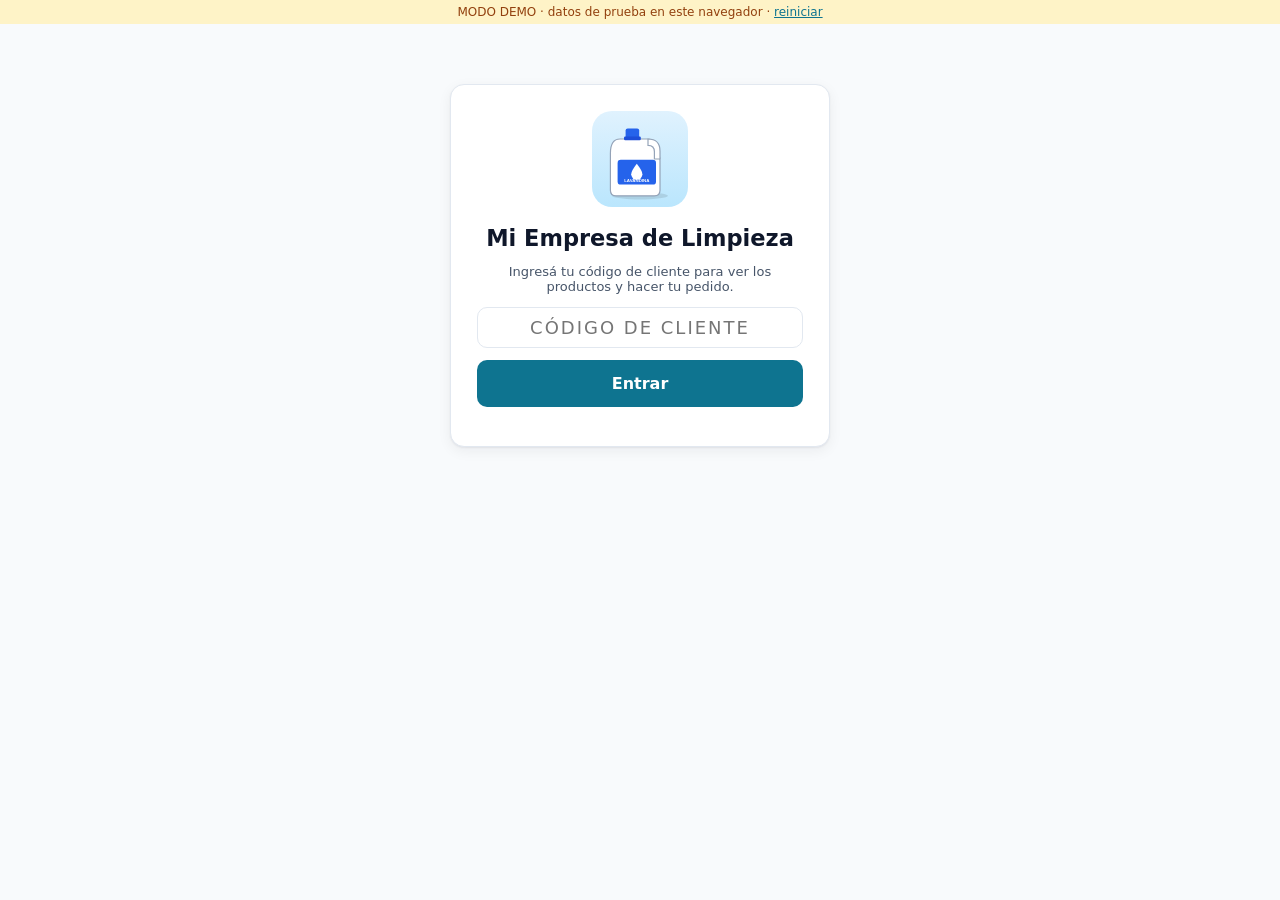
==== index.html @ 89eaf0ff "App de pedidos para clientes y app de gestión (Sheets + Apps Script) Co-Authored-By: Claude Opus 5.5" ====
<!DOCTYPE html>
<html lang="es">
<head>
<meta charset="utf-8">
<meta name="viewport" content="width=device-width,initial-scale=1,viewport-fit=cover">
<meta name="theme-color" content="#0e7490">
<title>Hacé tu pedido</title>
<link rel="stylesheet" href="estilos.css">
<style>
  header{background:var(--pri);color:#fff;padding:14px 16px 0;position:sticky;top:0;z-index:20}
  header .top{display:flex;justify-content:space-between;align-items:center;gap:10px}
  header h1{font-size:18px;margin:0}
  header .cli{font-size:13px;opacity:.85}
  header .salir{background:rgba(255,255,255,.15);border:0;color:#fff;border-radius:8px;padding:6px 10px;font-size:12px;cursor:pointer}
  .tabs{display:flex;gap:4px;margin-top:10px}
  .tabs button{flex:1;background:none;border:0;color:#cffafe;padding:10px;font-weight:600;border-bottom:3px solid transparent;cursor:pointer}
  .tabs button.on{color:#fff;border-bottom-color:var(--acc)}
  main{max-width:1000px;margin:0 auto;padding:14px 14px 120px}
  .buscar{display:flex;gap:8px;margin-bottom:10px}
  .cats{display:flex;gap:6px;overflow-x:auto;padding-bottom:6px;margin-bottom:10px}
  .cats button{border:1.5px solid var(--borde);background:#fff;border-radius:999px;padding:6px 12px;white-space:nowrap;cursor:pointer;font-size:13px}
  .cats button.on{background:var(--pri);color:#fff;border-color:var(--pri)}
  .grid{display:grid;grid-template-columns:repeat(auto-fill,minmax(165px,1fr));gap:12px}
  .prod{display:flex;flex-direction:column;overflow:hidden}
  .prod img{width:100%;aspect-ratio:1;object-fit:cover;display:block;background:#f1f5f9}
  .prod .info{padding:10px;display:flex;flex-direction:column;gap:4px;flex:1}
  .prod h3{font-size:15px;margin:0}
  .prod .uni{font-size:12px;color:var(--tx2)}
  .prod .precio{font-size:18px;font-weight:800;color:var(--pri-2)}
  .prod .badges{display:flex;gap:4px;flex-wrap:wrap;min-height:22px}
  .prod .acc{margin-top:auto;padding-top:6px}
  .prod .stepper{width:100%}.prod .stepper input{flex:1}
  .prod.en-carrito{outline:2.5px solid var(--pri)}
  .barra{position:fixed;left:0;right:0;bottom:0;padding:12px 14px calc(12px + env(safe-area-inset-bottom));background:#fff;border-top:1px solid var(--borde);box-shadow:0 -6px 20px rgba(0,0,0,.08);z-index:30}
  .barra .btn{max-width:600px;margin:0 auto;display:flex;justify-content:space-between}
  .linea{display:flex;gap:10px;align-items:center;padding:10px 0;border-bottom:1px solid var(--borde)}
  .linea img{width:52px;height:52px;border-radius:10px}
  .linea .n{flex:1;min-width:0}
  .linea .n b{display:block;font-size:14px}
  .total{display:flex;justify-content:space-between;font-size:20px;font-weight:800;margin:14px 0}
  .ped{padding:14px;margin-bottom:10px}
  .ped .cab{display:flex;justify-content:space-between;align-items:center;gap:8px;cursor:pointer}
  .ped table{margin-top:10px}
  .login{max-width:380px;margin:60px auto;padding:26px;text-align:center}
  .login img{width:96px;border-radius:20px;margin-bottom:10px}
  .ok-pedido{text-align:center;padding:10px}
  .ok-pedido .check{width:70px;height:70px;border-radius:50%;background:#dcfce7;color:var(--ok);font-size:40px;display:flex;align-items:center;justify-content:center;margin:0 auto 10px}
  .vacio{text-align:center;color:var(--tx2);padding:40px 10px}
</style>
</head>
<body>

<!-- LOGIN -->
<section id="vLogin" class="oculto">
  <div class="login card">
    <img src="img/lavandina.svg" alt="">
    <h2 id="lEmpresa" style="margin:4px 0 6px">Pedidos online</h2>
    <p class="muted">Ingresá tu código de cliente para ver los productos y hacer tu pedido.</p>
    <div class="campo"><input id="codigo" placeholder="Código de cliente" autocomplete="off" style="text-transform:uppercase;text-align:center;font-size:18px;letter-spacing:2px"></div>
    <button class="btn grande" id="bEntrar">Entrar</button>
    <p class="muted" id="lErr" style="color:var(--mal)"></p>
  </div>
</section>

<!-- APP -->
<section id="vApp" class="oculto">
  <header>
    <div class="top">
      <div><h1 id="hEmpresa"></h1><div class="cli" id="hCliente"></div></div>
      <button class="salir" id="bSalir">Salir</button>
    </div>
    <div class="tabs"><button data-tab="cat" class="on">Productos</button><button data-tab="ped">Mis pedidos</button></div>
  </header>
  <main>
    <div id="tCat">
      <div class="buscar"><input id="q" placeholder="Buscar producto…" type="search"></div>
      <div class="cats" id="cats"></div>
      <div class="grid" id="grid"></div>
    </div>
    <div id="tPed" class="oculto"><div id="listaPed"></div></div>
  </main>
  <div class="barra oculto" id="barra"><button class="btn grande" id="bVerCarrito"><span id="bCant"></span><span id="bTot"></span></button></div>
</section>

<div id="vCarga" class="cargando"><div class="spin"></div>Cargando…</div>
<div id="modal"></div>

<script src="config.js"></script>
<script src="comun.js"></script>
<script>
const S = { codigo:'', data:null, carrito:{}, cat:'Todos', q:'' };
const $ = id => document.getElementById(id);
const LS_COD = 'pl_codigo', LS_CAR = 'pl_carrito';

function ver(v){ ['vLogin','vApp','vCarga'].forEach(x => $(x).classList.toggle('oculto', x!==v)); }

async function entrar(cod){
  ver('vCarga');
  try{
    S.data = await api('catalogo', { codigo: cod });
    S.codigo = cod.toUpperCase(); localStorage.setItem(LS_COD, S.codigo);
    try{ S.carrito = JSON.parse(localStorage.getItem(LS_CAR+'_'+S.codigo)) || {}; }catch(e){ S.carrito = {}; }
    const ids = new Set(S.data.productos.map(p=>p.id)); Object.keys(S.carrito).forEach(k=>{ if(!ids.has(k)) delete S.carrito[k]; });
    $('hEmpresa').textContent = S.data.empresa; $('hCliente').textContent = S.data.cliente.nombre;
    document.title = S.data.empresa + ' · Pedidos';
    ver('vApp'); pintarCats(); pintarGrid(); pintarBarra();
  }catch(e){
    localStorage.removeItem(LS_COD); ver('vLogin'); $('lErr').textContent = e.message; $('codigo').value = cod;
  }
}

function pintarCats(){
  const cats = ['Todos', ...new Set(S.data.productos.map(p=>p.categoria).filter(Boolean))];
  $('cats').innerHTML = cats.map(c=>`<button class="${c===S.cat?'on':''}" data-c="${U.esc(c)}">${U.esc(c)}</button>`).join('');
}

function pintarGrid(){
  const m = S.data.moneda; const q = S.q.trim().toLowerCase();
  const lista = S.data.productos.filter(p => (S.cat==='Todos'||p.categoria===S.cat) && (!q || (p.nombre+' '+(p.descripcion||'')).toLowerCase().includes(q)));
  if(!lista.length){ $('grid').innerHTML = '<div class="vacio">No hay productos con ese filtro.</div>'; return; }
  $('grid').innerHTML = lista.map(p => {
    const cant = S.carrito[p.id]||0;
    const u = U.precioCatalogo(p, Math.max(cant,1));
    const lista = p.precioLista > u.precio ? `<span class="tachado">${U.dinero(p.precioLista,m)}</span>` : '';
    const badges = p.ofertas.map(o=>`<span class="chip oferta" title="${U.esc(o.titulo)}">🔥 ${U.esc(U.textoOferta(o,m))}</span>`).join('')
      + (p.disponibilidad==='sin' ? '<span class="chip sin">Sin stock · consultar</span>' : p.disponibilidad==='poco' ? '<span class="chip poco">Últimas unidades</span>' : '');
    return `<div class="prod card ${cant?'en-carrito':''}">
      <img src="${U.esc(U.img(p.imagen))}" alt="${U.esc(p.nombre)}" loading="lazy">
      <div class="info">
        <h3>${U.esc(p.nombre)}</h3><div class="uni">${U.esc(p.unidad||'')}</div>
        <div>${lista} <span class="precio">${U.dinero(u.precio,m)}</span></div>
        <div class="badges">${badges}</div>
        <div class="acc">${cant
          ? `<div class="stepper"><button data-menos="${p.id}">−</button><input inputmode="numeric" data-cant="${p.id}" value="${cant}"><button data-mas="${p.id}">+</button></div>`
          : `<button class="btn" style="width:100%" data-mas="${p.id}">Agregar</button>`}</div>
      </div></div>`;
  }).join('');
}

function totalCarrito(){
  let t=0, n=0; const lineas=[];
  S.data.productos.forEach(p=>{ const c=S.carrito[p.id]; if(c>0){ const u=U.precioCatalogo(p,c); t+=u.precio*c; n+=c; lineas.push({p,c,u}); } });
  return {t:U.r2(t), n, lineas};
}

function setCant(id, c){
  c = Math.max(0, Math.min(9999, parseInt(c)||0));
  if(c) S.carrito[id]=c; else delete S.carrito[id];
  localStorage.setItem(LS_CAR+'_'+S.codigo, JSON.stringify(S.carrito));
  pintarBarra();
}

function pintarBarra(){
  const {t,n} = totalCarrito();
  $('barra').classList.toggle('oculto', !n);
  $('bCant').textContent = `Ver pedido (${n} ${n===1?'artículo':'artículos'})`;
  $('bTot').textContent = U.dinero(t, S.data.moneda);
}

function abrirCarrito(){
  const m=S.data.moneda; const {t,lineas}=totalCarrito();
  $('modal').innerHTML = `<div class="modal-fondo" data-cerrar="1"><div class="modal">
    <div class="fila" style="justify-content:space-between"><h3 style="flex:0 1 auto">Tu pedido</h3><button class="btn gris peq" style="flex:0 0 auto" data-cerrar="1">Cerrar</button></div>
    ${lineas.map(({p,c,u})=>`<div class="linea"><img src="${U.esc(U.img(p.imagen))}" alt="">
      <div class="n"><b>${U.esc(p.nombre)}</b><span class="muted">${U.dinero(u.precio,m)} × ${c}${u.oferta?' · 🔥 oferta':''}</span></div>
      <div class="stepper" style="flex:0 0 auto"><button data-menos="${p.id}">−</button><input inputmode="numeric" data-cant="${p.id}" value="${c}"><button data-mas="${p.id}">+</button></div></div>`).join('')}
    <div class="total"><span>Total</span><span>${U.dinero(t,m)}</span></div>
    <div class="campo"><label>Notas para el pedido (opcional)</label><textarea id="notas" rows="2" placeholder="Horario de entrega, aclaraciones…"></textarea></div>
    <button class="btn grande" id="bEnviar">Enviar pedido</button>
    <p class="muted" style="text-align:center">Los precios se confirman al recibir el pedido.</p>
  </div></div>`;
  const notas = localStorage.getItem('pl_notas'); if(notas) $('notas').value = notas;
  $('notas').oninput = e => localStorage.setItem('pl_notas', e.target.value);
  $('bEnviar').onclick = enviar;
}

async function enviar(){
  const b=$('bEnviar'); b.disabled=true; b.textContent='Enviando…';
  try{
    const lineas = Object.entries(S.carrito).map(([id,cantidad])=>({id,cantidad}));
    const r = await api('crearPedido', { codigo:S.codigo, lineas, notas:$('notas').value });
    S.carrito={}; localStorage.removeItem(LS_CAR+'_'+S.codigo); localStorage.removeItem('pl_notas');
    pintarBarra(); pintarGrid();
    const m=S.data.moneda;
    const txt = `Hola! Te envié el pedido ${r.id} (${S.data.cliente.nombre}) por ${U.dinero(r.total,m)}:\n` + r.lineas.map(l=>`• ${l.cantidad} × ${l.nombre}`).join('\n');
    $('modal').innerHTML = `<div class="modal-fondo"><div class="modal ok-pedido">
      <div class="check">✓</div><h3>¡Pedido enviado!</h3>
      <p>Número de pedido <b>${r.id}</b><br>Total <b>${U.dinero(r.total,m)}</b></p>
      <p class="muted">Te avisamos cuando esté confirmado. Podés seguirlo en “Mis pedidos”.</p>
      ${S.data.whatsapp?`<a class="btn wa grande" style="margin-bottom:8px" target="_blank" href="${U.wa(S.data.whatsapp, txt)}">Avisar por WhatsApp</a>`:''}
      <button class="btn sec grande" data-cerrar="1">Listo</button></div></div>`;
  }catch(e){ U.toast(e.message,'error'); b.disabled=false; b.textContent='Enviar pedido'; }
}

async function pintarPedidos(){
  $('listaPed').innerHTML = '<div class="cargando"><div class="spin"></div></div>';
  try{
    const ps = await api('misPedidos', {codigo:S.codigo}); const m=S.data.moneda; S.pedidos = ps;
    if(!ps.length){ $('listaPed').innerHTML = '<div class="vacio">Todavía no hiciste pedidos.</div>'; return; }
    $('listaPed').innerHTML = ps.map((p,i)=>`<div class="ped card">
      <div class="cab" data-tog="${i}"><div><b>${U.esc(p.ID)}</b><div class="muted">${U.fecha(p.Fecha,true)}</div></div>
      <div style="text-align:right"><span class="chip ${U.esc(p.Estado)}">${U.esc(p.Estado)}</span><div style="font-weight:800;margin-top:4px">${U.dinero(p.Total,m)}</div></div></div>
      <div class="oculto" id="det${i}"><table>${p.Detalle.map(l=>`<tr><td>${l.cantidad} × ${U.esc(l.nombre)}</td><td class="num">${U.dinero(l.subtotal,m)}</td></tr>`).join('')}</table>
      ${p['Notas cliente']?`<p class="muted">Notas: ${U.esc(p['Notas cliente'])}</p>`:''}
      <button class="btn sec peq" style="margin-top:8px" data-repetir="${i}">Repetir este pedido</button></div></div>`).join('');
  }catch(e){ $('listaPed').innerHTML = `<div class="vacio">${U.esc(e.message)}</div>`; }
}

/* ---------- eventos ---------- */
document.addEventListener('click', e=>{
  const t=e.target.closest('[data-mas],[data-menos],[data-c],[data-tab],[data-cerrar],[data-tog],[data-repetir]'); if(!t) return;
  if(t.dataset.mas){ setCant(t.dataset.mas,(S.carrito[t.dataset.mas]||0)+1); refrescar(); }
  else if(t.dataset.menos){ setCant(t.dataset.menos,(S.carrito[t.dataset.menos]||0)-1); refrescar(); }
  else if(t.dataset.c){ S.cat=t.dataset.c; pintarCats(); pintarGrid(); }
  else if(t.dataset.tab){ document.querySelectorAll('.tabs button').forEach(b=>b.classList.toggle('on',b===t));
    $('tCat').classList.toggle('oculto',t.dataset.tab!=='cat'); $('tPed').classList.toggle('oculto',t.dataset.tab!=='ped');
    if(t.dataset.tab==='ped') pintarPedidos(); }
  else if(t.dataset.cerrar && e.target===t){ $('modal').innerHTML=''; pintarGrid(); }
  else if(t.dataset.tog){ $('det'+t.dataset.tog).classList.toggle('oculto'); }
  else if(t.dataset.repetir){ const p=S.pedidos[t.dataset.repetir]; const ids=new Set(S.data.productos.map(x=>x.id));
    p.Detalle.forEach(l=>{ if(ids.has(l.id)) S.carrito[l.id]=(S.carrito[l.id]||0)+l.cantidad; }); setCant('_',0);
    document.querySelector('[data-tab=cat]').click(); pintarGrid(); U.toast('Productos agregados al pedido'); }
});
document.addEventListener('change', e=>{ if(e.target.dataset.cant){ setCant(e.target.dataset.cant, e.target.value); refrescar(); } });
function refrescar(){ if($('modal').innerHTML){ if(totalCarrito().n) abrirCarrito(); else $('modal').innerHTML=''; } pintarGrid(); }
$('q').oninput = e => { S.q=e.target.value; pintarGrid(); };
$('bVerCarrito').onclick = abrirCarrito;
$('bEntrar').onclick = () => { const c=$('codigo').value.trim(); if(c) entrar(c); };
$('codigo').onkeydown = e => { if(e.key==='Enter') $('bEntrar').click(); };
$('bSalir').onclick = () => { localStorage.removeItem(LS_COD); location.href = location.pathname + (DEMO && new URLSearchParams(location.search).get('demo')?'?demo=1':''); };

/* ---------- inicio ---------- */
(async()=>{
  const p = new URLSearchParams(location.search);
  const cod = p.get('c') || localStorage.getItem(LS_COD);
  if(cod) entrar(cod);
  else { ver('vLogin'); try{ const i=await api('info'); $('lEmpresa').textContent=i.empresa; }catch(e){} }
})();
</script>
</body>
</html>
---- estilos.css ----
:root{
  --pri:#0e7490; --pri-2:#155e75; --pri-cl:#ecfeff; --acc:#f59e0b; --ok:#16a34a; --mal:#dc2626; --warn:#d97706;
  --tx:#0f172a; --tx2:#475569; --borde:#e2e8f0; --fondo:#f8fafc; --card:#fff; --r:14px;
  --sombra:0 1px 2px rgba(15,23,42,.06),0 4px 14px rgba(15,23,42,.06);
}
*{box-sizing:border-box}
html,body{margin:0;background:var(--fondo);color:var(--tx);font-family:system-ui,-apple-system,"Segoe UI",Roboto,Arial,sans-serif;font-size:15px;-webkit-tap-highlight-color:transparent}
button,input,select,textarea{font:inherit;color:inherit}
a{color:var(--pri)}
.oculto{display:none!important}
.demo-banner{background:#fef3c7;color:#92400e;text-align:center;font-size:12px;padding:5px 8px}
.btn{border:0;border-radius:10px;padding:10px 16px;background:var(--pri);color:#fff;font-weight:600;cursor:pointer;display:inline-flex;align-items:center;gap:6px;justify-content:center;text-decoration:none}
.btn:hover{background:var(--pri-2)}
.btn:disabled{opacity:.5;cursor:default}
.btn.sec{background:#fff;color:var(--pri);border:1.5px solid var(--pri)}
.btn.sec:hover{background:var(--pri-cl)}
.btn.gris{background:#f1f5f9;color:var(--tx)}
.btn.rojo{background:#fff;color:var(--mal);border:1.5px solid #fecaca}
.btn.wa{background:#25d366}
.btn.peq{padding:6px 10px;font-size:13px;border-radius:8px}
.btn.grande{padding:14px 20px;font-size:16px;width:100%}
input,select,textarea{border:1.5px solid var(--borde);border-radius:10px;padding:9px 11px;background:#fff;width:100%;outline:none}
input:focus,select:focus,textarea:focus{border-color:var(--pri)}
label{font-size:12px;color:var(--tx2);font-weight:600;display:block;margin:0 0 4px}
.campo{margin-bottom:12px}
.fila{display:flex;gap:10px;align-items:center}
.fila>*{flex:1}
.card{background:var(--card);border-radius:var(--r);box-shadow:var(--sombra);border:1px solid var(--borde)}
.chip{display:inline-block;padding:3px 9px;border-radius:999px;font-size:12px;font-weight:600;background:#f1f5f9;color:var(--tx2);white-space:nowrap}
.chip.Nuevo{background:#dbeafe;color:#1d4ed8}.chip.Confirmado{background:#e0e7ff;color:#4338ca}.chip.Preparado{background:#fef3c7;color:#b45309}
.chip.Enviado{background:#cffafe;color:#0e7490}.chip.Entregado{background:#dcfce7;color:#15803d}.chip.Cancelado{background:#fee2e2;color:#b91c1c}
.chip.oferta{background:#fff7ed;color:#c2410c}.chip.poco{background:#fef3c7;color:#b45309}.chip.sin{background:#fee2e2;color:#b91c1c}
.tachado{text-decoration:line-through;color:#94a3b8;font-size:12px}
.muted{color:var(--tx2);font-size:13px}
.stepper{display:flex;align-items:center;border:1.5px solid var(--borde);border-radius:10px;overflow:hidden;background:#fff}
.stepper button{border:0;background:#f1f5f9;width:38px;height:38px;font-size:20px;cursor:pointer;color:var(--pri);font-weight:700}
.stepper input{border:0;width:46px;text-align:center;padding:0;height:38px;border-radius:0;font-weight:700}
#toast{position:fixed;left:50%;bottom:90px;transform:translateX(-50%) translateY(20px);background:#0f172a;color:#fff;padding:10px 16px;border-radius:10px;opacity:0;pointer-events:none;transition:.25s;z-index:999;max-width:90vw;text-align:center}
#toast.show{opacity:1;transform:translateX(-50%)}
#toast.error{background:var(--mal)}
.cargando{padding:40px;text-align:center;color:var(--tx2)}
.spin{width:28px;height:28px;border:3px solid #cbd5e1;border-top-color:var(--pri);border-radius:50%;animation:g 1s linear infinite;margin:0 auto 10px}
@keyframes g{to{transform:rotate(360deg)}}
table{border-collapse:collapse;width:100%}
th,td{text-align:left;padding:9px 10px;border-bottom:1px solid var(--borde);font-size:14px;vertical-align:middle}
th{font-size:12px;color:var(--tx2);text-transform:uppercase;letter-spacing:.03em;background:#f8fafc}
.num{text-align:right;font-variant-numeric:tabular-nums}
.modal-fondo{position:fixed;inset:0;background:rgba(15,23,42,.45);display:flex;align-items:flex-end;justify-content:center;z-index:50}
.modal{background:#fff;width:100%;max-width:560px;max-height:92vh;overflow:auto;border-radius:18px 18px 0 0;padding:18px}
@media(min-width:700px){.modal-fondo{align-items:center}.modal{border-radius:18px}}
.modal h3{margin:0 0 14px}
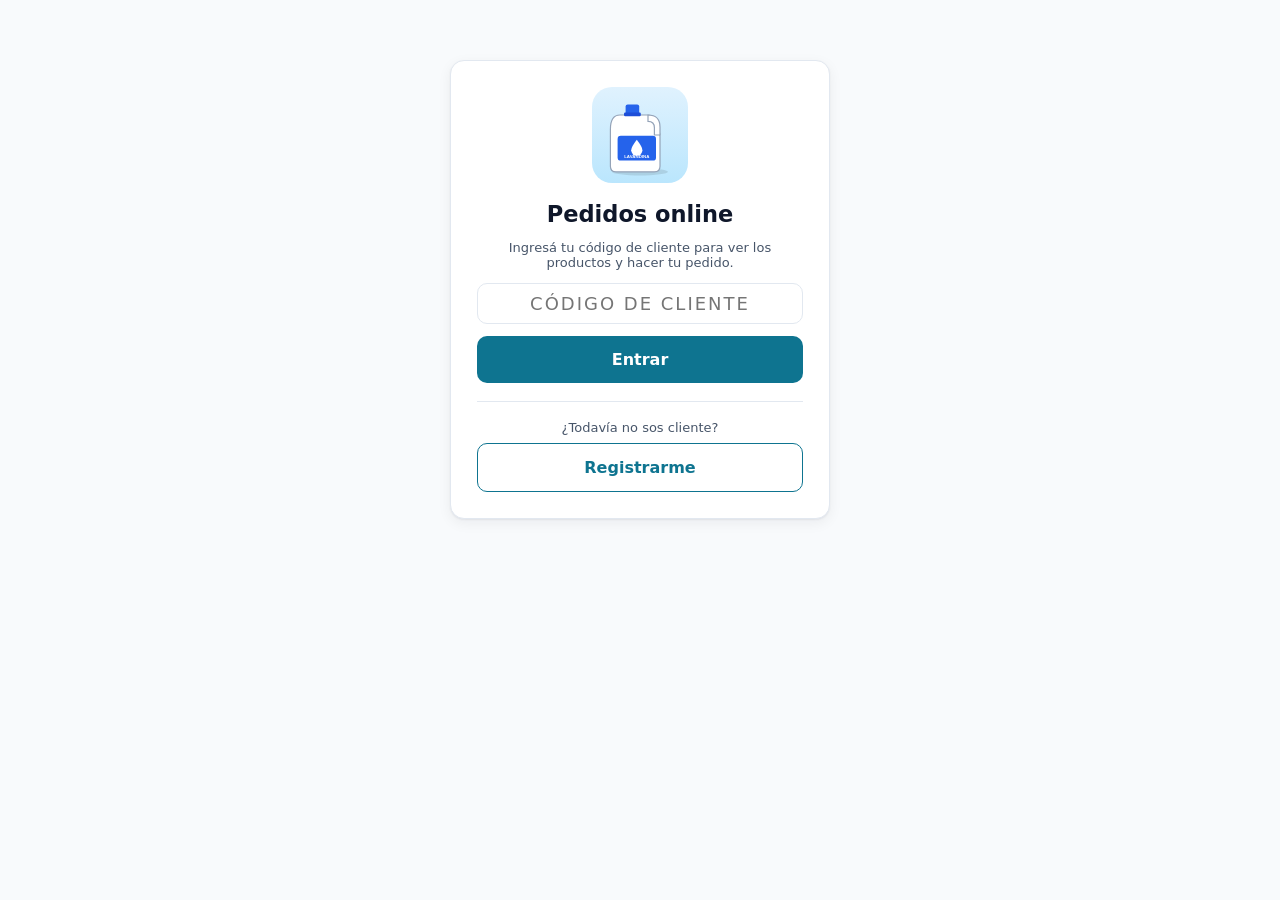
==== commit 0f39d21f: "Fotos de productos (cámara/galería a Drive), datos de facturación y alta de clientes, exportar CSV C" ====
--- a/index.html
+++ b/index.html
@@ -46,6 +46,14 @@
   .ok-pedido{text-align:center;padding:10px}
   .ok-pedido .check{width:70px;height:70px;border-radius:50%;background:#dcfce7;color:var(--ok);font-size:40px;display:flex;align-items:center;justify-content:center;margin:0 auto 10px}
   .vacio{text-align:center;color:var(--tx2);padding:40px 10px}
+  .datos{max-width:620px;margin:0 auto}
+  .datos .grid2{display:grid;grid-template-columns:1fr 1fr;gap:0 12px}
+  @media(max-width:520px){.datos .grid2{grid-template-columns:1fr}}
+  .datos h4{margin:18px 0 8px;color:var(--pri-2)}
+  .aviso{background:#fff7ed;border:1px solid #fed7aa;color:#9a3412;border-radius:12px;padding:12px 14px;margin-bottom:14px;font-size:14px}
+  .req::after{content:' *';color:var(--mal)}
+  .err-campo{border-color:var(--mal)!important}
+  .reg{max-width:620px;margin:20px auto;padding:20px}
 </style>
 </head>
 <body>
@@ -59,8 +67,14 @@
     <div class="campo"><input id="codigo" placeholder="Código de cliente" autocomplete="off" style="text-transform:uppercase;text-align:center;font-size:18px;letter-spacing:2px"></div>
     <button class="btn grande" id="bEntrar">Entrar</button>
     <p class="muted" id="lErr" style="color:var(--mal)"></p>
+    <hr style="border:0;border-top:1px solid var(--borde);margin:18px 0">
+    <p class="muted" style="margin:0 0 8px">¿Todavía no sos cliente?</p>
+    <button class="btn sec grande" id="bRegistro">Registrarme</button>
   </div>
 </section>
+
+<!-- REGISTRO / PENDIENTE -->
+<section id="vRegistro" class="oculto"><div class="reg card" id="regCont"></div></section>
 
 <!-- APP -->
 <section id="vApp" class="oculto">
@@ -69,7 +83,7 @@
       <div><h1 id="hEmpresa"></h1><div class="cli" id="hCliente"></div></div>
       <button class="salir" id="bSalir">Salir</button>
     </div>
-    <div class="tabs"><button data-tab="cat" class="on">Productos</button><button data-tab="ped">Mis pedidos</button></div>
+    <div class="tabs"><button data-tab="cat" class="on">Productos</button><button data-tab="ped">Mis pedidos</button><button data-tab="dat">Mis datos</button></div>
   </header>
   <main>
     <div id="tCat">
@@ -78,6 +92,7 @@
       <div class="grid" id="grid"></div>
     </div>
     <div id="tPed" class="oculto"><div id="listaPed"></div></div>
+    <div id="tDat" class="oculto"><div class="datos card" style="padding:18px" id="misDatos"></div></div>
   </main>
   <div class="barra oculto" id="barra"><button class="btn grande" id="bVerCarrito"><span id="bCant"></span><span id="bTot"></span></button></div>
 </section>
@@ -92,7 +107,7 @@
 const $ = id => document.getElementById(id);
 const LS_COD = 'pl_codigo', LS_CAR = 'pl_carrito';
 
-function ver(v){ ['vLogin','vApp','vCarga'].forEach(x => $(x).classList.toggle('oculto', x!==v)); }
+function ver(v){ ['vLogin','vApp','vCarga','vRegistro'].forEach(x => $(x).classList.toggle('oculto', x!==v)); }
 
 async function entrar(cod){
   ver('vCarga');
@@ -104,7 +119,9 @@
     $('hEmpresa').textContent = S.data.empresa; $('hCliente').textContent = S.data.cliente.nombre;
     document.title = S.data.empresa + ' · Pedidos';
     ver('vApp'); pintarCats(); pintarGrid(); pintarBarra();
+    if(!S.data.cliente.datosCompletos) setTimeout(()=>{ irTab('dat'); U.toast('Completá tus datos para poder hacer pedidos'); },300);
   }catch(e){
+    if(/^PENDIENTE/.test(e.message)){ S.codigo=cod.toUpperCase(); localStorage.setItem(LS_COD,S.codigo); return pantallaPendiente(); }
     localStorage.removeItem(LS_COD); ver('vLogin'); $('lErr').textContent = e.message; $('codigo').value = cod;
   }
 }
@@ -152,7 +169,7 @@
 
 function pintarBarra(){
   const {t,n} = totalCarrito();
-  $('barra').classList.toggle('oculto', !n);
+  $('barra').classList.toggle('oculto', !n || $('tCat').classList.contains('oculto'));
   $('bCant').textContent = `Ver pedido (${n} ${n===1?'artículo':'artículos'})`;
   $('bTot').textContent = U.dinero(t, S.data.moneda);
 }
@@ -175,6 +192,7 @@
 }
 
 async function enviar(){
+  if(!S.data.cliente.datosCompletos){ $('modal').innerHTML=''; irTab('dat'); return U.toast('Antes de enviar, completá tus datos de facturación','error'); }
   const b=$('bEnviar'); b.disabled=true; b.textContent='Enviando…';
   try{
     const lineas = Object.entries(S.carrito).map(([id,cantidad])=>({id,cantidad}));
@@ -206,25 +224,104 @@
   }catch(e){ $('listaPed').innerHTML = `<div class="vacio">${U.esc(e.message)}</div>`; }
 }
 
+/* ---------- datos del cliente ---------- */
+const ETQ = {'Razón social':'Razón social / Nombre y apellido','CUIT/DNI':'CUIT o DNI','Condición IVA':'Condición frente al IVA','Dirección fiscal':'Domicilio fiscal (calle y número)',
+  'Localidad':'Localidad','Provincia':'Provincia','CP':'Código postal','Contacto':'Persona de contacto','Teléfono':'Teléfono / WhatsApp','Email':'Email (para enviarte la factura)','Dirección':'Dirección de entrega (si es distinta)'};
+function campo(k, v){
+  const req = U.OBLIGATORIOS.includes(k) ? 'req' : '';
+  if(k==='Condición IVA') return `<div class="campo"><label class="${req}">${ETQ[k]}</label><select data-k="${k}"><option value="">Elegí…</option>${U.CONDICIONES_IVA.map(c=>`<option ${c===v?'selected':''}>${c}</option>`).join('')}</select></div>`;
+  const tipo = k==='Email'?'email':(k==='CUIT/DNI'||k==='Teléfono'||k==='CP')?'tel':'text';
+  const ph = {'CUIT/DNI':'Sin guiones','Teléfono':'Ej: 381 555 1234','Provincia':'Tucumán'}[k]||'';
+  return `<div class="campo"><label class="${req}">${ETQ[k]}</label><input type="${tipo}" data-k="${k}" value="${U.esc(v||'')}" placeholder="${ph}"></div>`;
+}
+function formDatos(d){
+  d = d || {};
+  return `<h4 style="margin-top:0">Datos de facturación</h4>
+    ${campo('Razón social',d['Razón social'])}
+    <div class="grid2">${campo('CUIT/DNI',d['CUIT/DNI'])}${campo('Condición IVA',d['Condición IVA'])}</div>
+    ${campo('Dirección fiscal',d['Dirección fiscal'])}
+    <div class="grid2">${campo('Localidad',d['Localidad'])}${campo('Provincia',d['Provincia']||'Tucumán')}</div>
+    <div class="grid2">${campo('CP',d['CP'])}<div></div></div>
+    <h4>Contacto y entrega</h4>
+    <div class="grid2">${campo('Contacto',d['Contacto'])}${campo('Teléfono',d['Teléfono'])}</div>
+    ${campo('Email',d['Email'])}
+    ${campo('Dirección',d['Dirección'])}
+    <p class="muted"><span style="color:var(--mal)">*</span> obligatorios</p>`;
+}
+function leerForm(cont){
+  const d={}; let ok=true; cont.querySelectorAll('[data-k]').forEach(el=>{ d[el.dataset.k]=el.value.trim(); el.classList.remove('err-campo'); });
+  U.OBLIGATORIOS.forEach(k=>{ if(!d[k]){ ok=false; cont.querySelector(`[data-k="${k}"]`).classList.add('err-campo'); } });
+  if(!ok){ U.toast('Completá los campos marcados','error'); return null; }
+  if(!U.docValido(d['CUIT/DNI'])){ cont.querySelector('[data-k="CUIT/DNI"]').classList.add('err-campo'); U.toast('El CUIT/DNI no es válido','error'); return null; }
+  if(d.Email && !/^[^@\s]+@[^@\s]+\.[^@\s]+$/.test(d.Email)){ cont.querySelector('[data-k="Email"]').classList.add('err-campo'); U.toast('El email no es válido','error'); return null; }
+  return d;
+}
+async function pintarMisDatos(){
+  const c=$('misDatos'); c.innerHTML='<div class="cargando"><div class="spin"></div></div>';
+  try{
+    const r = await api('misDatos',{codigo:S.codigo});
+    c.innerHTML = (r.completos?'':'<div class="aviso">📋 Para poder hacer pedidos y facturarte, completá tus datos.</div>')
+      + formDatos(r.datos) + `<button class="btn grande" id="bGuardarDatos">Guardar mis datos</button>
+      <p class="muted" style="text-align:center">Tu código de cliente: <b>${U.esc(r.codigo)}</b></p>`;
+    $('bGuardarDatos').onclick = async()=>{
+      const d=leerForm(c); if(!d) return; const b=$('bGuardarDatos'); b.disabled=true; b.textContent='Guardando…';
+      try{ const r2=await api('guardarMisDatos',{codigo:S.codigo,datos:d}); U.toast('¡Datos guardados!');
+        if(S.data){ S.data.cliente.datosCompletos=r2.completos; if(r2.completos) irTab('cat'); } }catch(e){ U.toast(e.message,'error'); }
+      b.disabled=false; b.textContent='Guardar mis datos';
+    };
+  }catch(e){ c.innerHTML=`<div class="vacio">${U.esc(e.message)}</div>`; }
+}
+function irTab(t){ document.querySelectorAll('.tabs button').forEach(b=>b.classList.toggle('on',b.dataset.tab===t));
+  $('tCat').classList.toggle('oculto',t!=='cat'); $('tPed').classList.toggle('oculto',t!=='ped'); $('tDat').classList.toggle('oculto',t!=='dat');
+  $('barra').classList.toggle('oculto', t!=='cat' || !totalCarrito().n);
+  if(t==='ped') pintarPedidos(); if(t==='dat') pintarMisDatos(); window.scrollTo(0,0); }
+function pantallaRegistro(){
+  ver('vRegistro');
+  $('regCont').innerHTML = `<h2 style="margin-top:0">Alta de cliente</h2><p class="muted">Completá tus datos. Cuando aprobemos tu alta vas a poder hacer pedidos desde esta app.</p>
+    ${formDatos({})}<button class="btn grande" id="bRegistrar">Enviar mis datos</button>
+    <button class="btn gris grande" style="margin-top:8px" id="bVolver">Ya tengo código</button>`;
+  $('bVolver').onclick = ()=> ver('vLogin');
+  $('bRegistrar').onclick = async()=>{
+    const d=leerForm($('regCont')); if(!d) return; const b=$('bRegistrar'); b.disabled=true; b.textContent='Enviando…';
+    try{ const r=await api('registrarCliente',{datos:d}); S.codigo=r.codigo; localStorage.setItem(LS_COD,r.codigo); pantallaPendiente(true); }
+    catch(e){ U.toast(e.message,'error'); b.disabled=false; b.textContent='Enviar mis datos'; }
+  };
+}
+async function pantallaPendiente(recien){
+  ver('vRegistro'); let wa='';
+  try{ const i=await api('info'); if(i.whatsapp) wa=U.wa(i.whatsapp,`Hola! Me registré como cliente en la app de pedidos. Mi código es ${S.codigo}.`); }catch(e){}
+  $('regCont').innerHTML = `<div class="ok-pedido"><div class="check">${recien?'✓':'⏳'}</div>
+    <h3>${recien?'¡Recibimos tus datos!':'Tu alta está pendiente'}</h3>
+    <p>Tu código de cliente es<br><b style="font-size:26px;letter-spacing:3px">${U.esc(S.codigo)}</b></p>
+    <p class="muted">Guardalo. Cuando aprobemos tu alta, entrás con este código y ya podés hacer pedidos.</p>
+    ${wa?`<a class="btn wa grande" style="margin-bottom:8px" target="_blank" href="${wa}">Avisar por WhatsApp</a>`:''}
+    <button class="btn grande" id="bReintentar" style="margin-bottom:8px">Ya me aprobaron, entrar</button>
+    <button class="btn gris grande" id="bEditarPend">Revisar mis datos</button></div>`;
+  $('bReintentar').onclick = ()=> entrar(S.codigo);
+  $('bEditarPend').onclick = async()=>{
+    $('regCont').innerHTML='<div id="misDatos"></div><button class="btn gris grande" style="margin-top:8px" id="bVolverPend">Volver</button>';
+    $('bVolverPend').onclick=()=>pantallaPendiente(); pintarMisDatos();
+  };
+}
+
 /* ---------- eventos ---------- */
 document.addEventListener('click', e=>{
   const t=e.target.closest('[data-mas],[data-menos],[data-c],[data-tab],[data-cerrar],[data-tog],[data-repetir]'); if(!t) return;
   if(t.dataset.mas){ setCant(t.dataset.mas,(S.carrito[t.dataset.mas]||0)+1); refrescar(); }
   else if(t.dataset.menos){ setCant(t.dataset.menos,(S.carrito[t.dataset.menos]||0)-1); refrescar(); }
   else if(t.dataset.c){ S.cat=t.dataset.c; pintarCats(); pintarGrid(); }
-  else if(t.dataset.tab){ document.querySelectorAll('.tabs button').forEach(b=>b.classList.toggle('on',b===t));
-    $('tCat').classList.toggle('oculto',t.dataset.tab!=='cat'); $('tPed').classList.toggle('oculto',t.dataset.tab!=='ped');
-    if(t.dataset.tab==='ped') pintarPedidos(); }
+  else if(t.dataset.tab){ irTab(t.dataset.tab); }
   else if(t.dataset.cerrar && e.target===t){ $('modal').innerHTML=''; pintarGrid(); }
   else if(t.dataset.tog){ $('det'+t.dataset.tog).classList.toggle('oculto'); }
   else if(t.dataset.repetir){ const p=S.pedidos[t.dataset.repetir]; const ids=new Set(S.data.productos.map(x=>x.id));
     p.Detalle.forEach(l=>{ if(ids.has(l.id)) S.carrito[l.id]=(S.carrito[l.id]||0)+l.cantidad; }); setCant('_',0);
-    document.querySelector('[data-tab=cat]').click(); pintarGrid(); U.toast('Productos agregados al pedido'); }
+    irTab('cat'); pintarGrid(); U.toast('Productos agregados al pedido'); }
 });
 document.addEventListener('change', e=>{ if(e.target.dataset.cant){ setCant(e.target.dataset.cant, e.target.value); refrescar(); } });
 function refrescar(){ if($('modal').innerHTML){ if(totalCarrito().n) abrirCarrito(); else $('modal').innerHTML=''; } pintarGrid(); }
 $('q').oninput = e => { S.q=e.target.value; pintarGrid(); };
 $('bVerCarrito').onclick = abrirCarrito;
+$('bRegistro').onclick = pantallaRegistro;
 $('bEntrar').onclick = () => { const c=$('codigo').value.trim(); if(c) entrar(c); };
 $('codigo').onkeydown = e => { if(e.key==='Enter') $('bEntrar').click(); };
 $('bSalir').onclick = () => { localStorage.removeItem(LS_COD); location.href = location.pathname + (DEMO && new URLSearchParams(location.search).get('demo')?'?demo=1':''); };
@@ -233,7 +330,8 @@
 (async()=>{
   const p = new URLSearchParams(location.search);
   const cod = p.get('c') || localStorage.getItem(LS_COD);
-  if(cod) entrar(cod);
+  if(p.get('registro')==='1' && !p.get('c')) pantallaRegistro();
+  else if(cod) entrar(cod);
   else { ver('vLogin'); try{ const i=await api('info'); $('lEmpresa').textContent=i.empresa; }catch(e){} }
 })();
 </script>
